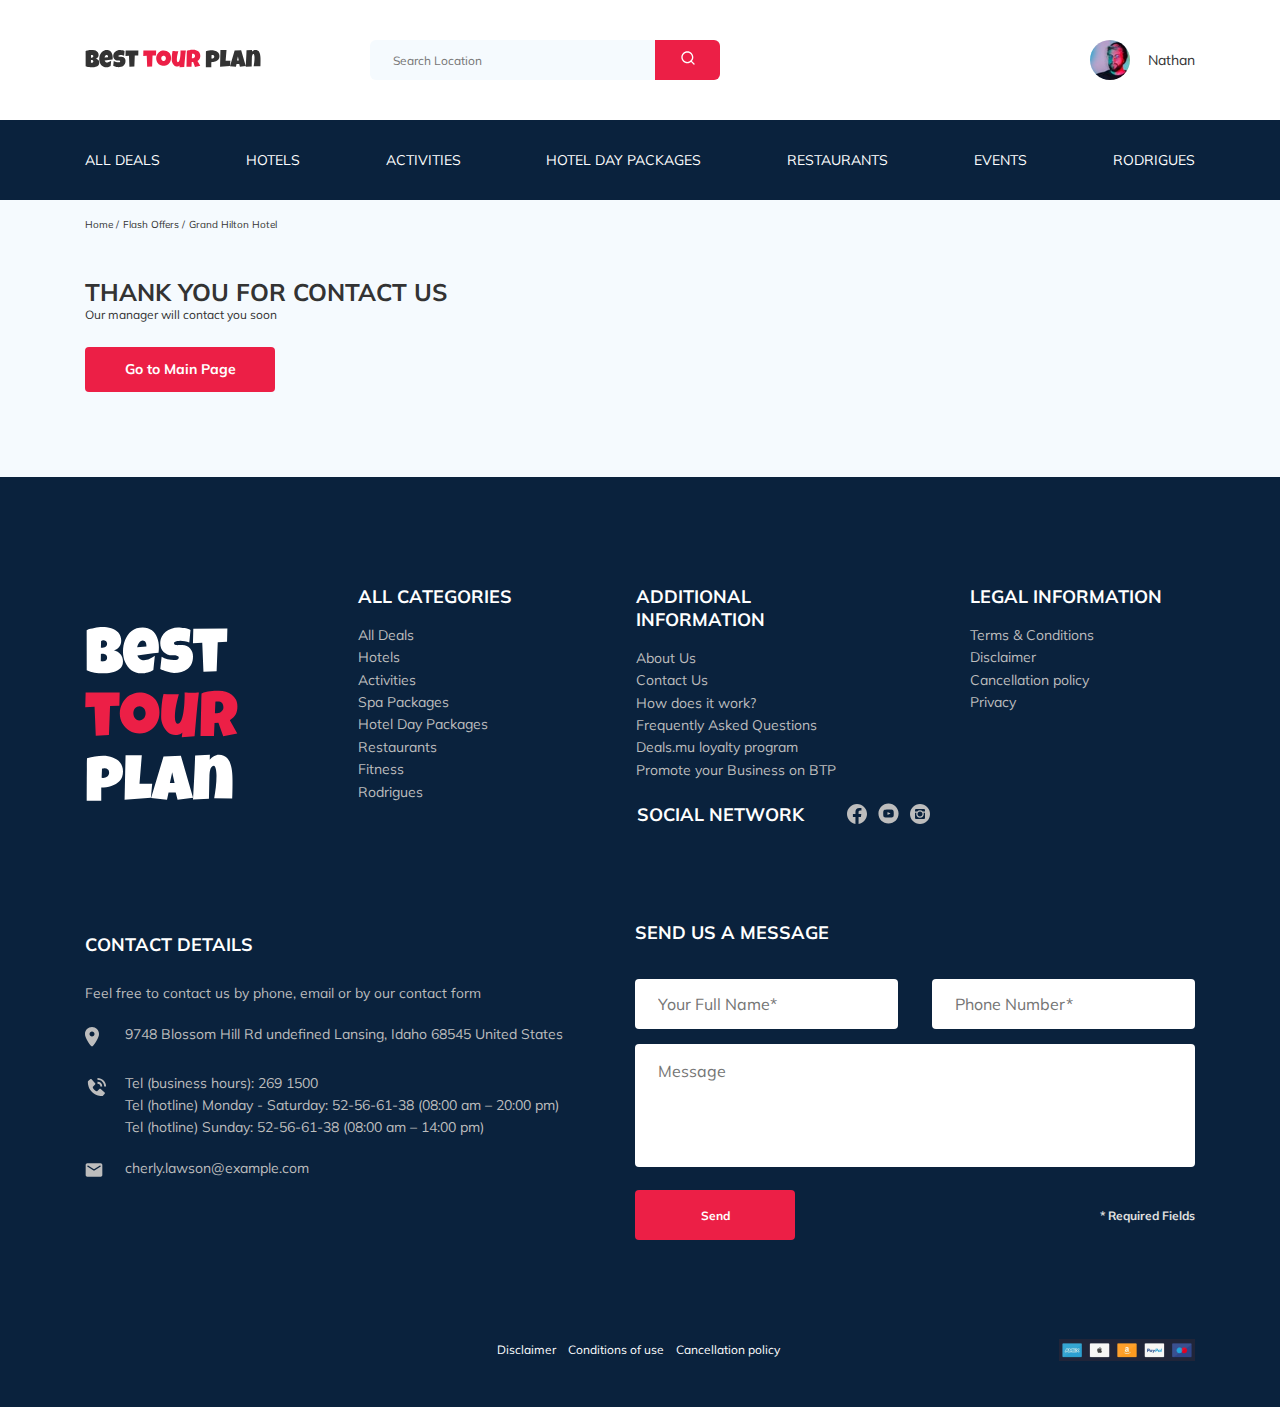
==== thankyou.html @ 0fddd307 "fix: invalid labels for footer form" ====
<!DOCTYPE html>
<html lang="en">
  <head>
    <meta charset="UTF-8" />
    <meta http-equiv="X-UA-Compatible" content="IE=edge" />
    <meta name="viewport" content="width=device-width, initial-scale=1.0" />
    <link
      href="https://fonts.googleapis.com/css2?family=Mulish:wght@400;700&family=Nunito:wght@400;600;800&display=swap"
      rel="stylesheet"
    />
    <link rel="shortcut icon" href="src/img/favicon.ico" type="image/x-icon" />
    <link rel="icon" href="src/img/favicon.ico" type="image/x-icon" />
    <link rel="stylesheet" href="src/css/swiper-bundle.min.css" />
    <link rel="stylesheet" href="src/css/style.css" />
    <title>Best Tour Plan - Hotel Booking</title>
  </head>
  <body>
    <header class="navbar navbar--mobile-fixed">
      <div class="container">
        <div class="navbar-top">
          <a href="index.html" class="logo">
            <img
              src="src/img/horisontal-logo.svg"
              alt="Logo: Best Tour Plan"
              class="logo__image"
            />
          </a>

          <form
            action="#"
            class="search navbar__search navbar__search--mobile_hidden"
          >
            <input
              type="text"
              class="search__input"
              placeholder="Search Location"
            />
            <button class="search__button">
              <img src="src/img/search.svg" alt="Icon: search" />
            </button>
          </form>

          <a href="#" class="user navbar__user navbar__user--mobile_hidden">
            <img
              src="src/img/user-avatar.jpeg"
              alt="Avatar: Nathan"
              class="user__avatar"
            />
            <span class="user__name">Nathan</span>
          </a>
          <!-- /.user -->
          <button class="menu-button navbar-top__menu-button">
            <span class="menu-button__line"></span>
            <span class="menu-button__line"></span>
            <span class="menu-button__line"></span>
          </button>
        </div>
        <!-- /.navbar-top -->
      </div>
      <!-- /.container -->
      <div class="navbar-bottom">
        <div class="container">
          <ul class="navbar-menu">
            <li class="navbar-menu__item navbar-menu__item--mobile_visible">
              <a
                href="#"
                class="user navbar__user navbar__user--mobile_visible"
              >
                <img
                  src="src/img/user-avatar.jpeg"
                  alt="Avatar: Nathan"
                  class="user__avatar"
                />
                <span class="user__name user__name--light">Nathan</span>
              </a>
            </li>
            <li class="navbar-menu__item navbar-menu__item--mobile_visible">
              <form
                action="#"
                class="search navbar__search navbar__search--mobile_visible"
              >
                <input
                  type="text"
                  class="search__input"
                  placeholder="Search Location"
                />
                <button class="search__button">
                  <img src="src/img/search.svg" alt="Icon: search" />
                </button>
              </form>
            </li>
            <li class="navbar-menu__item">
              <a href="#" class="navbar-menu__link">All Deals</a>
            </li>
            <li class="navbar-menu__item">
              <a href="#" class="navbar-menu__link">Hotels</a>
            </li>
            <li class="navbar-menu__item">
              <a href="#" class="navbar-menu__link">Activities</a>
            </li>
            <li class="navbar-menu__item">
              <a href="#" class="navbar-menu__link">Hotel Day Packages</a>
            </li>
            <li class="navbar-menu__item">
              <a href="#" class="navbar-menu__link">Restaurants</a>
            </li>
            <li class="navbar-menu__item">
              <a href="#" class="navbar-menu__link">Events</a>
            </li>
            <li class="navbar-menu__item">
              <a href="#" class="navbar-menu__link">Rodrigues</a>
            </li>
          </ul>
        </div>
        <!-- /.container -->
      </div>
    </header>
    <nav class="breadcrumb">
      <div class="container">
        <ul class="breadcrumb-list">
          <li class="breadcrumb-list__item">
            <a href="#" class="breadcrumb-list__link">Home</a>
          </li>
          <li class="breadcrumb-list__item">
            <a href="#" class="breadcrumb-list__link">Flash Offers</a>
          </li>
          <li class="breadcrumb-list__item">Grand Hilton Hotel</li>
        </ul>
      </div>
      <!-- /.container -->
    </nav>
    <!-- /.breadcrumb -->
    <section class="hotel">
      <div class="container">
        <div class="hotel-info">
          <div class="hotel-info__text">
            <div class="hotel-wrapper">
              <h1 class="hotel-name hotel-info__name">
                Thank you for contact us
              </h1>
            </div>
            <!-- /.hotel-wrapper -->
            <p class="hotel-description hotel-info__description">
              Our manager will contact you soon
            </p>
            <button
              class="hotel__info-mainpage"
              onClick='location.href="index.html"'
            >
              Go to Main Page
            </button>
          </div>
          <!-- /.hotel-info__left -->
        </div>
        <!-- /.hotel-info -->
      </div>
      <!-- /.container -->
    </section>
    <!-- /.hotel -->
    <footer class="footer">
      <div class="container">
        <div class="footer-wrapper">
          <a href="index.html" class="footer__logo">
            <img
              src="src/img/vertical-logo.svg"
              alt="Logo: Best Tour Plan"
              class="logo footer__logo"
            />
          </a>
          <div class="footer__list footer__categories">
            <h3 class="footer__title footer__title-categories">
              All Categories
            </h3>
            <ul class="footer__ul">
              <li class="footer__item">
                <a href="#" class="footer__link"> All Deals</a>
              </li>
              <li class="footer__item">
                <a href="#" class="footer__link">Hotels</a>
              </li>
              <li class="footer__item">
                <a href="#" class="footer__link">Activities</a>
              </li>
              <li class="footer__item">
                <a href="#" class="footer__link">Spa Packages</a>
              </li>
              <li class="footer__item">
                <a href="#" class="footer__link">Hotel Day Packages</a>
              </li>
              <li class="footer__item">
                <a href="#" class="footer__link">Restaurants</a>
              </li>
              <li class="footer__item">
                <a href="#" class="footer__link">Fitness</a>
              </li>
              <li class="footer__item">
                <a href="#" class="footer__link">Rodrigues</a>
              </li>
            </ul>
          </div>
          <!-- /.footer__list -->
          <div class="footer__list footer__additional">
            <h3 class="footer__title footer__title-additional">
              Additional Information
            </h3>
            <ul class="footer__ul">
              <li class="footer__item">
                <a href="#" class="footer__link">About Us</a>
              </li>
              <li class="footer__item">
                <a href="#" class="footer__link">Contact Us</a>
              </li>
              <li class="footer__item">
                <a href="#" class="footer__link">How does it work?</a>
              </li>
              <li class="footer__item">
                <a href="#" class="footer__link">Frequently Asked Questions</a>
              </li>
              <li class="footer__item">
                <a href="#" class="footer__link">Deals.mu loyalty program</a>
              </li>
              <li class="footer__item">
                <a href="#" class="footer__link"
                  >Promote your Business on BTP</a
                >
              </li>
            </ul>
          </div>
          <!-- /.footer__list -->
          <div class="footer__social-network">
            <h3 class="footer__title footer__title--inline">Social Network</h3>
            <div class="footer__social-links">
              <a href="https://facebook.com" class="footer__link">
                <img src="src/img/fb.svg" alt="icon: facebook" />
              </a>
              <a href="https://youtube.com" class="footer__link">
                <img src="src/img/yt.svg" alt="icon: youtube" />
              </a>
              <a href="https://instagram.com" class="footer__link">
                <img src="src/img/inst.svg" alt="icon: instagram" />
              </a>
            </div>
            <!-- /.footer__social-links -->
          </div>
          <!-- /.footer__social-network -->
          <div class="footer__list footer__legal">
            <h3 class="footer__title">Legal Information</h3>
            <ul class="footer__ul">
              <li class="footer__item">
                <a href="#" class="footer__link"> Terms & Conditions</a>
              </li>
              <li class="footer__item">
                <a href="#" class="footer__link">Disclaimer</a>
              </li>
              <li class="footer__item">
                <a href="#" class="footer__link">Cancellation policy</a>
              </li>
              <li class="footer__item">
                <a href="#" class="footer__link">Privacy</a>
              </li>
            </ul>
          </div>
          <!-- /.footer__list -->
          <div class="footer__contact-details">
            <h3 class="footer__title footer__title--mb-3">Contact Details</h3>
            <p class="footer__text">
              Feel free to contact us by phone, email or by our contact form
            </p>
            <ul class="footer__ul">
              <li class="footer__item footer__item--mb-2">
                <div class="footer__icon-wrapper">
                  <img
                    src="src/img/map-marker.svg"
                    alt="icon: map-marker"
                    class="footer__icon"
                  />
                </div>
                <!-- /.footer__icon-wrapper -->
                9748 Blossom Hill Rd undefined Lansing, Idaho 68545 United
                States
              </li>
              <li class="footer__item footer__item--mb-2">
                <div class="footer__icon-wrapper">
                  <img
                    src="src/img/phone-call-footer.svg"
                    alt="icon: phone-call"
                    class="footer__icon"
                  />
                </div>
                <!-- /.footer__icon-wrapper -->
                Tel (business hours):
                <a href="tel:2691500" class="footer__link">269 1500</a>
                <br />
                Tel (hotline) Monday - Saturday:
                <a href="tel:52566138" class="footer__link">52-56-61-38</a>
                (08:00 am – 20:00 pm)
                <br />
                Tel (hotline) Sunday:
                <a href="tel:52566138" class="footer__link">52-56-61-38</a>
                (08:00 am – 14:00 pm)
              </li>
              <li class="footer__item footer__item--mb-2">
                <div class="footer__icon-wrapper">
                  <img
                    src="src/img/email.svg"
                    alt="icon: email"
                    class="footer__icon"
                  />
                </div>
                <!-- /.footer__icon-wrapper -->
                <a href="mailto:cherly.lawson@example.com" class="footer__link"
                  >cherly.lawson@example.com</a
                >
              </li>
            </ul>
          </div>
          <!-- /.footer__contact-details -->
          <div class="footer__contact-form">
            <h3 class="footer__title footer__title-contact">
              Send us a message
            </h3>
            <form action="send.php" method="POST" class="footer__form form">
              <div class="footer__input-group">
                <input
                  type="text"
                  class="input footer__input"
                  placeholder="Your Full Name*"
                  name="name"
                  required
                  minlength="2"
                />
              </div>
              <!-- /.footer__input-group -->
              <div class="footer__input-group">
                <input
                  type="tel"
                  class="input footer__input phone"
                  placeholder="Phone Number*"
                  name="phone"
                  required
                  minlength="18"
                />
              </div>
              <!-- /.footer__input-group -->
              <textarea
                class="message footer__message"
                placeholder="Message"
                name="message"
              ></textarea>
              <button class="button footer__button" type="submit">Send</button>
              <span class="footer__info">* Required Fields</span>
            </form>
          </div>
        </div>
        <!-- /.footer-wrapper -->
        <div class="footer__disclaimer">
          <div class="footer__links">
            <span class="footer__links-disclaimer">
              <a href="#" class="footer__link">Disclaimer</a>
            </span>
            <span class="footer__links-disclaimer">
              <a href="#" class="footer__link">Conditions of use</a>
            </span>
            <span class="footer__links-disclaimer">
              <a href="#" class="footer__link">Cancellation policy</a>
            </span>
          </div>
          <img
            src="src/img/payments.png"
            alt="Image: Payments Methods"
            class="footer__payments"
          />
        </div>
      </div>
      <!-- /.container -->
    </footer>
    <script src="src/js/swiper-bundle.min.js"></script>
    <script src="src/js/main.js"></script>
  </body>
</html>
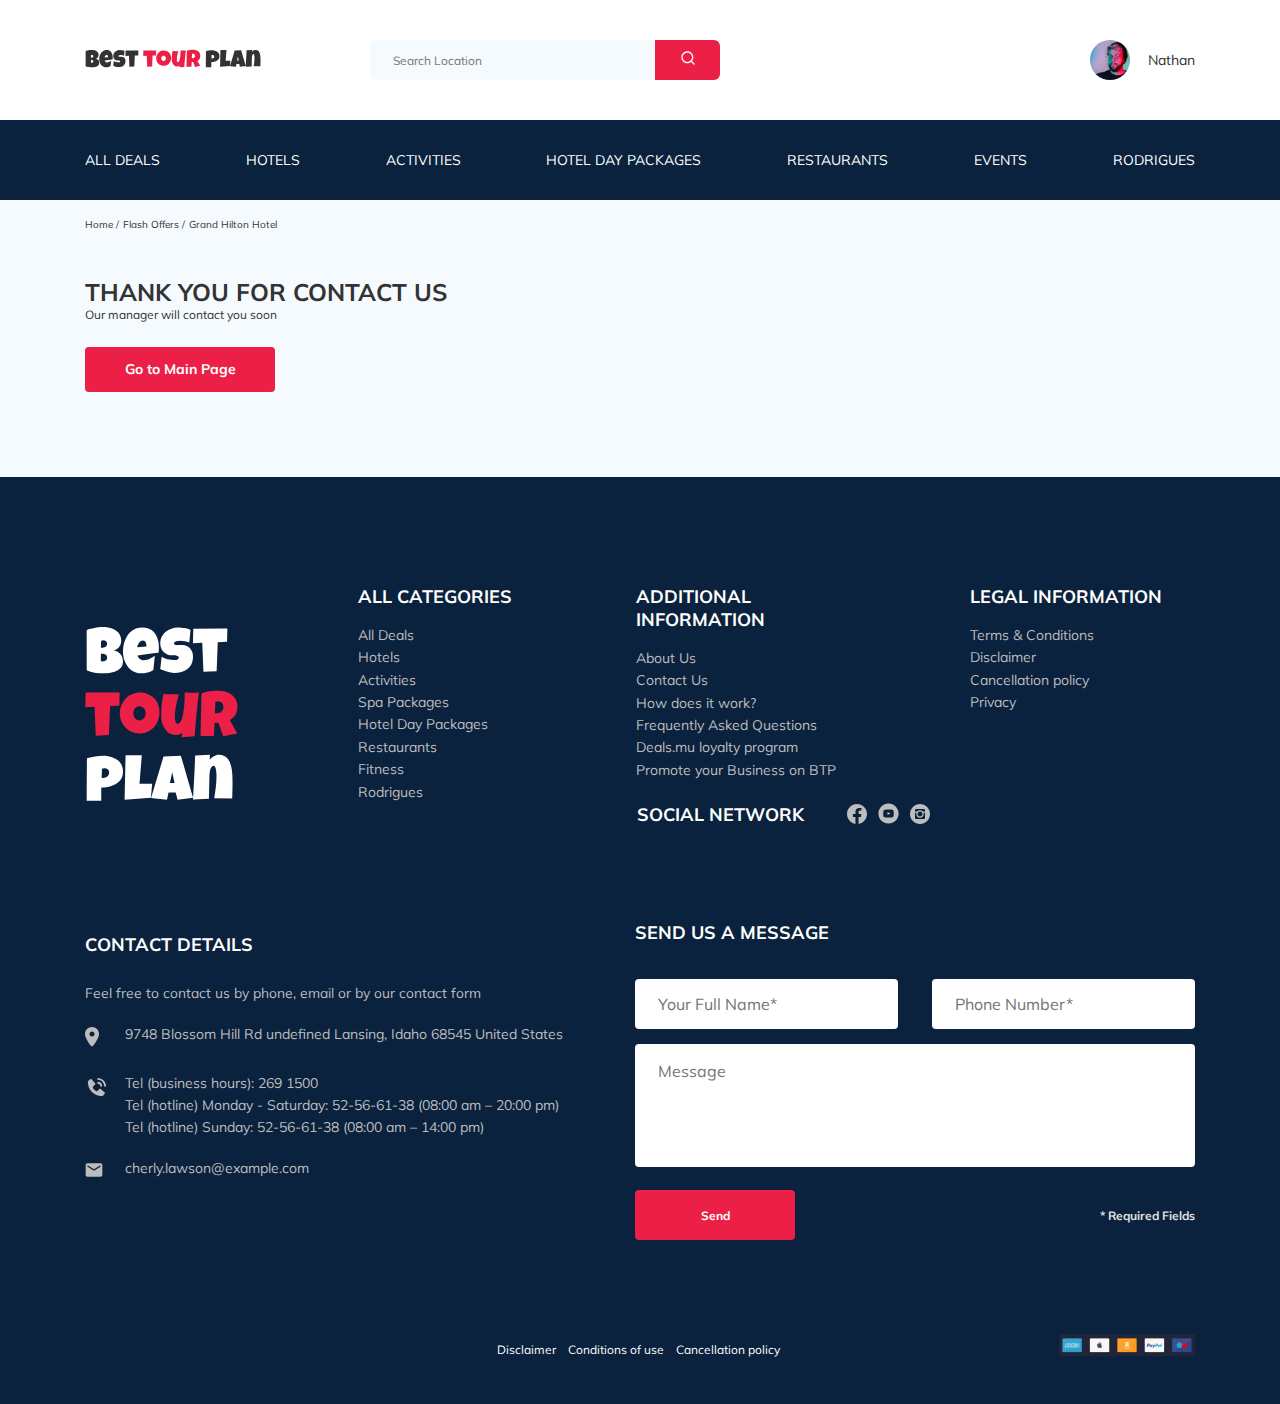
==== commit d7ac1e10: "optimisation loading speed and fixed some bugs" ====
--- a/thankyou.html
+++ b/thankyou.html
@@ -4,13 +4,21 @@
     <meta charset="UTF-8" />
     <meta http-equiv="X-UA-Compatible" content="IE=edge" />
     <meta name="viewport" content="width=device-width, initial-scale=1.0" />
+    <link rel="preconnect" href="https://fonts.gstatic.com" crossorigin />
     <link
+      rel="preload"
+      as="style"
       href="https://fonts.googleapis.com/css2?family=Mulish:wght@400;700&family=Nunito:wght@400;600;800&display=swap"
+    />
+    <link
       rel="stylesheet"
+      href="https://fonts.googleapis.com/css2?family=Mulish:wght@400;700&family=Nunito:wght@400;600;800&display=swap"
+      media="print"
+      onload="this.media='all'"
     />
     <link rel="shortcut icon" href="src/img/favicon.ico" type="image/x-icon" />
     <link rel="icon" href="src/img/favicon.ico" type="image/x-icon" />
-    <link rel="stylesheet" href="src/css/swiper-bundle.min.css" />
+    <link rel="stylesheet" href="src/css/aos.css" />
     <link rel="stylesheet" href="src/css/style.css" />
     <title>Best Tour Plan - Hotel Booking</title>
   </head>
@@ -374,7 +382,7 @@
       </div>
       <!-- /.container -->
     </footer>
-    <script src="src/js/swiper-bundle.min.js"></script>
+    <script src="src/js/aos.js"></script>
     <script src="src/js/main.js"></script>
   </body>
 </html>
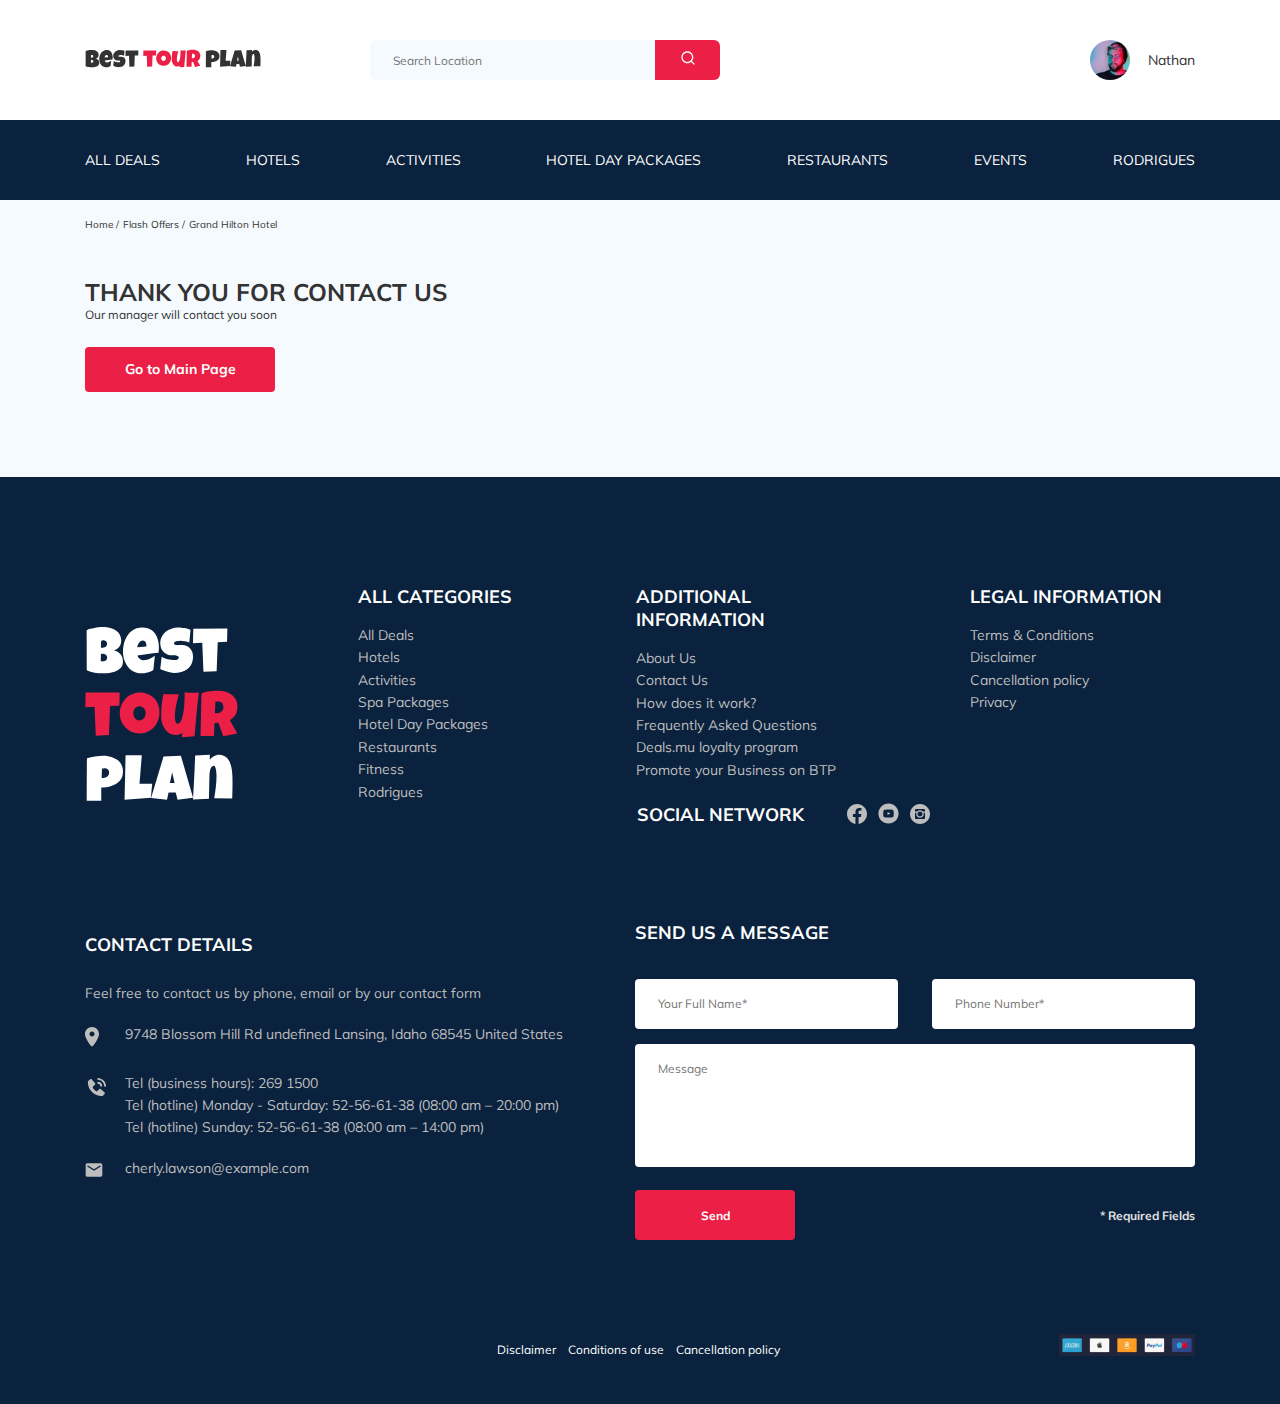
==== commit 9e5cb5f3: "fixed responsive modal" ====
--- a/thankyou.html
+++ b/thankyou.html
@@ -5,6 +5,8 @@
     <meta http-equiv="X-UA-Compatible" content="IE=edge" />
     <meta name="viewport" content="width=device-width, initial-scale=1.0" />
     <link rel="preconnect" href="https://fonts.gstatic.com" crossorigin />
+    <link rel="preconnect" href="maps.gstatic.com" crossorigin />
+    <link rel="preconnect" href="maps.googleapis.com" crossorigin />
     <link
       rel="preload"
       as="style"
@@ -19,7 +21,8 @@
     <link rel="shortcut icon" href="src/img/favicon.ico" type="image/x-icon" />
     <link rel="icon" href="src/img/favicon.ico" type="image/x-icon" />
     <link rel="stylesheet" href="src/css/aos.css" />
-    <link rel="stylesheet" href="src/css/style.css" />
+    <link rel="stylesheet" href="src/css/style.css?v2.01" />
+    <script src="src/js/jquery-3.6.0.min.js"></script>
     <title>Best Tour Plan - Hotel Booking</title>
   </head>
   <body>
@@ -382,6 +385,9 @@
       </div>
       <!-- /.container -->
     </footer>
+    <script src="src/js/swiper-bundle.min.js"></script>
+    <script src="src/js/jquery.mask.min.js"></script>
+    <script src="src/js/jquery.validate.min.js"></script>
     <script src="src/js/aos.js"></script>
     <script src="src/js/main.js"></script>
   </body>
